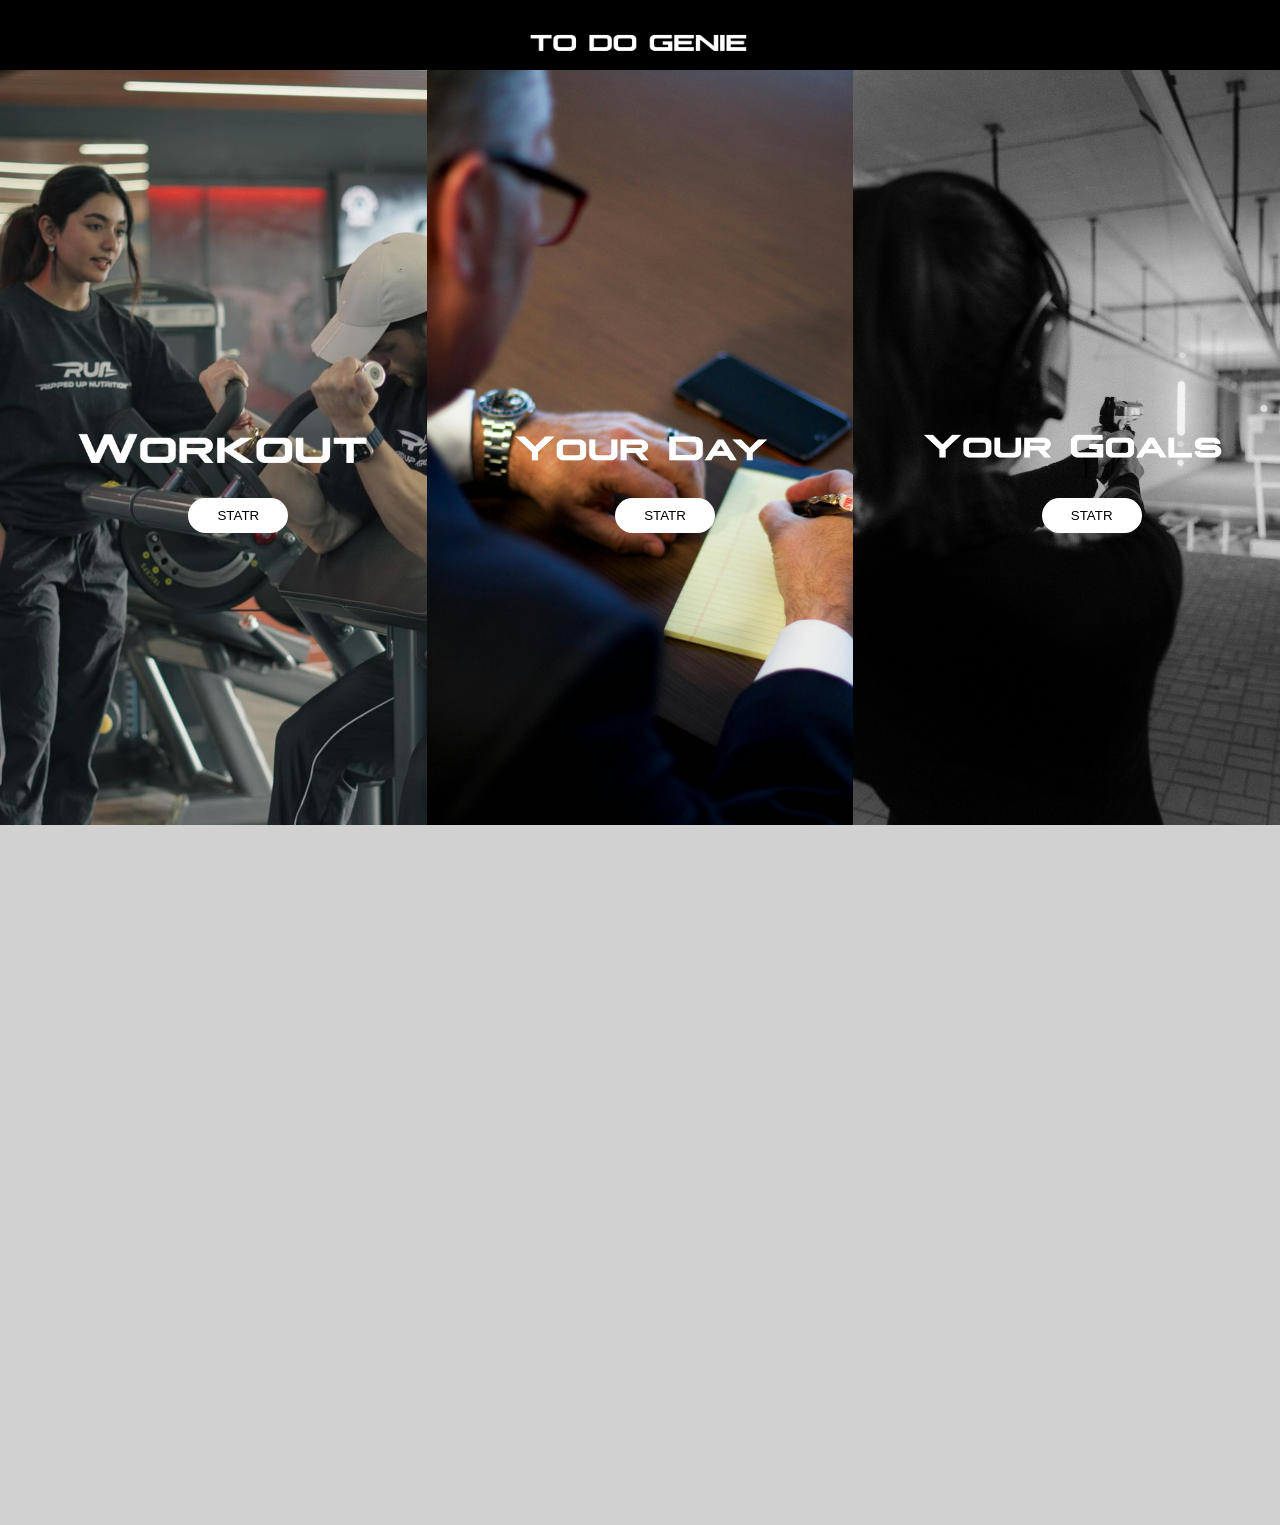
==== index.html @ a20c2894 "Add files via upload" ====
<!DOCTYPE html>
<html lang="en">
<head>
    <meta charset="UTF-8">
    <meta name="viewport" content="width=device-width, initial-scale=1.0">
    <title>HOME</title>
    <link rel="stylesheet" href="style.css">
</head>
<body>
    <header>
        <div class="home-navbar">
            <div class="home-logo"></div>
        </div>
        <div class="section">
            <div class="section-1">
                <div class="workout-t">
                    <button class="start-b"><a class="start-t"href="workout.html">STATR</a></button>
                </div>
                
                </div>
            <div class="section-2">
                <div class="yourday">
                    <button class="start-b"><a class="start-t"href="yourday.html">STATR</a></button>
                </div>
            </div>
            <div class="section-3">
                <div class="yourgoal">
                    <button class="start-b"><a class="start-t"href="yourgoal.html">STATR</a></button>
                </div>
            </div>
        </div>

        <div class="home-baground"></div>





    </header>







</body>
</html>
---- style.css ----
*{
    margin: 0px;
}

.home-navbar{
    background-color: rgb(0, 0, 0);
    height: 70px;
    display: flex;
    align-items: center;
    justify-content: center;
}

.home-logo{
    background-image: url(logo.png);
    background-size: cover;
    height: 35px;
    width: 300px;
}

.section{
    display: flex;
}



.section-1{
    background-image: url(workout-img.jpg);
    background-size: cover;
    height: 755px;
    width: 100%;
    display: flex;
    align-items: center;
    justify-content: center;
    transition: transform 1s ease-in, box-shadow 1s ease ;
    
}

.section-1::before{
    position: absolute;
    width: 100%;
    height: 100%;
    filter: brightness(70%) ;
    transition: opacity 1s ease-in; 

}

.section-1:hover  {
    transform: scale(1.05);
    box-shadow: 0 10px 20px rgba(0,0,0,0.3);
    filter: brightness(70%) ;

    
    
} 





.section-2{
    background-image: url(day-1.jpg);
    background-size: cover;
    height: 755px;
    width: 100%;
    display: flex;
    align-items: center;
    justify-content: center;
}


.section-3{
    background-image: url(goal.jpg);
    background-size: cover;
    height: 755px;
    width: 100%;
    display: flex;
    align-items: center;
    justify-content: center;
}


.workout-t{
    background-image: url(w-title.png);
    background-size: cover;
    height: 60px;
    width: 350px;
    align-items: center;
    justify-content: center;
}

.yourday{
    background-image: url(d-title.png);
    background-size: cover;
    height: 60px;
    width: 350px;
    align-items: center;
    justify-content: center;

}

.yourgoal{
    background-image: url(g-title.png);
    background-size: cover;
    height: 60px;
    width: 350px;
    align-items: center;
    justify-content: center;

}



.home-baground{
    background-color: rgb(209, 209, 209);
    height: 700px;
}

.start-b{
    margin-top: 80px;
    margin-left: 150px;
    height: 35px;
    width: 100px;
    background-color: rgb(255, 255, 255);
    border-radius: 20px;
    border: 0px;
}

.start-t{
    color: black;
    text-decoration: none;
}
























/**workout**/


.navbar-workout{
    background-color: black;
    height: 70px;
    display: flex;
    align-items: center;
    justify-content: center;
    position: fixed; /* Set the navbar to fixed position */
     /* Position the navbar at the bottom of the page */
    width: 100%; /* Full width */
}

.w-logo{
    background-image: url(w-title.png);
    background-size: cover;
    height: 23px;
    width: 170px;
    margin-top: 6px;
}

.login-t{
    text-decoration: none;
    color: aliceblue;
    margin-left: 750px;
    font-family:system-ui, 'Segoe UI',  'Open Sans', 'Helvetica Neue', sans-serif;
    font-size: 1.3rem;
}

.baground-work{
    background-image: url(workout-bag.jpg);
    background-size: cover;
    height: 900px;
    width: 100%;
    
}

.sections{
    display: flex;
    /* margin-top: 85px; */
}

.sports{
    border: 2px solid  white;
    border-radius: 30px;
    height: 350px;
    width: 310px;
    margin-left: 52px;
    margin-top: 160px;

}

.workout-1{
    border: 2px solid  white;
    border-radius: 30px;
    height: 350px;
    width: 310px;
    margin-left: 52px;
    margin-top: 160px;
    

}

.yoga{
    border: 2px solid  white;
    border-radius: 30px;
    height: 350px;
    width: 310px;
    margin-left: 52px;
    margin-top: 160px;
}

.dance{
    border: 2px solid  white;
    border-radius: 30px;
    height: 350px;
    width: 310px;
    margin-left: 52px;
    margin-top: 160px;
}

.w-img{
    background-image: url(workout.jpg);
    background-size: cover;
    height: 350px;
    width: 310px;
    border-radius: 30px;
    display: flex;
}

.w-tittle{
    color: white;
    font-family: 'Segoe UI', Tahoma, Geneva, Verdana, sans-serif;
    margin-left: 60px;
    margin-top: 20px;
}

.s-img{
    background-image: url(sports.jpg);
    background-size: cover;
    height: 350px;
    width: 310px;
    border-radius: 30px;
    display: flex;
}

.s-tittle{
    color: white;
    margin-left: 90px;
    margin-top: 20px;
    font-family: 'Segoe UI', Tahoma, Geneva, Verdana, sans-serif;
}

.d-img{
    background-image: url(dance.jpg);
    background-size: cover;
    height: 350px;
    width: 310px;
    border-radius: 30px;
    display: flex;
}

.d-tittle{
    color: white;
    font-family: 'Segoe UI', Tahoma, Geneva, Verdana, sans-serif;
    margin-left: 100px;
    margin-top: 20px;
}

.y-img{
    background-image: url(yoga.jpg);
    background-size: cover;
    height: 350px;
    width: 310px;
    border-radius: 30px;
    display: flex;
}

.y-tittle{
    color: white;
    font-family: 'Segoe UI', Tahoma, Geneva, Verdana, sans-serif;
    margin-left: 110px;
    margin-top: 20px;

}

.quot-bag{
    background-color: rgba(37, 34, 34, 0.819);
    height: 60px;
    width: 50%;
    margin-top: 100px;
    margin-left: 395px;
    display: flex;
    align-items: center;
    justify-content: center;
    
}

.limit-quot{
    background-image: url(limit-q.png);
    background-size: cover;
    height:60px;
    width: 500px;
    
}

.baground-about{
    background-color: rgb(0, 0, 0);
    height: 800px;
    display: flex;
}

.about-img3{
    background-image: url(bag-about.jpg);
    background-size: cover;
    height: 800px;
    width: 650px;
}

.h1{
    color: aliceblue;
    font-family:'Franklin Gothic Medium', 'Arial Narrow', Arial, sans-serif;
    font-size: 2rem;
    margin-left: 704px;

}

.weight-info{
    color: rgb(255, 255, 255);
    margin-left: 100px;
}

.wei-in{
    color: aliceblue;
    margin-top: 159px;
    width: 60%;
}

.about-info{
    background-color: rgb(0, 0, 0);
    height: 800px;
    width: 900px;
}

.hed-1{
    color: aliceblue;
    font-family: 'Segoe UI', Tahoma, Geneva, Verdana, sans-serif;
    margin-top: 90px;
    margin-left: 30px;
}

.info-1{
   color: aliceblue;
   font-family: 'Gill Sans', 'Gill Sans MT', Calibri, 'Trebuchet MS', sans-serif;
   font-size: 1rem;
   width: 90%;
   margin-left:30px;
   margin-top: 13px;
}

.hed-2{
    color: aliceblue;
    font-family: 'Segoe UI', Tahoma, Geneva, Verdana, sans-serif;
    margin-top: 50px;
    margin-left: 30px;

}

.info-2{
   color: aliceblue;
   font-family: 'Gill Sans', 'Gill Sans MT', Calibri, 'Trebuchet MS', sans-serif;
   font-size: 1rem;
   width: 60%;
   margin-left:30px;
   margin-top: 13px;

}

.hed-3{
    color: aliceblue;
    font-family: 'Segoe UI', Tahoma, Geneva, Verdana, sans-serif;
    margin-top: 60px;
    margin-left: 30px;
}

.info-3{
   color: aliceblue;
   font-family: 'Gill Sans', 'Gill Sans MT', Calibri, 'Trebuchet MS', sans-serif;
   font-size: 1rem;
   width: 60%;
   margin-left:30px;
   margin-top: 13px;

}

.hed-4{
    color: aliceblue;
    font-family: 'Segoe UI', Tahoma, Geneva, Verdana, sans-serif;
    margin-top: 40px;
    margin-left: 30px;
}

.info-4{
    color: aliceblue;
   font-family: 'Gill Sans', 'Gill Sans MT', Calibri, 'Trebuchet MS', sans-serif;
   font-size: 1rem;
   width: 60%;
   margin-left:30px;
   margin-top: 13px;

}


.schedule{
    background-color: black;
    height: 700px;
}

.s-tittle{
    margin-top: 80px;

}

.sch-p{
    display: flex;
}


.schedule-week{
    background-image: url(schedule.png);
    background-size: cover;
    height: 450px;
    width: 1000px;
    margin-top: 60px;
    margin-left: 200px;
}

.trainer{
    background-image: url(login-baground.jpg);
    background-size: cover;
    height: 700px;
    width: 100%;
    display: flex;
}

.t-heading{
    color: rgb(255, 255, 255);
    font-family: 'Segoe UI', Tahoma, Geneva, Verdana, sans-serif;
    font-size: 3rem;
    margin: 65px;
    display: flex;
}

.trainers-id{
    display: flex;
    margin-right: 250px;
    
}


.trainer-1{
    background-color: aliceblue;
    background-size: cover;
    height: 500px;
    width: 340px;
    margin-top: 120px;
    margin-left: 30px;
    border-radius: 30px;
}


.nishika{
    background-image: url(nishika.jpg);
    background-size: cover;
    height: 400px;
    width: 340px;
    border-radius: 30px;
}

.pankaj{
    background-image: url(pankaj.jpg);
    background-size: cover;
    height: 400px;
    width: 340px;
    border-radius: 30px;
}

.Yatharth{
    background-image: url(Yatharth.jpg);
    background-size: cover;
    height: 400px;
    width: 340px;
    border-radius: 30px;
}

.name-1{
    font-family: 'Segoe UI', Tahoma, Geneva, Verdana, sans-serif;
    font-size: 1.7rem;
    margin-left: 60px;
}

.fitnes{
    font-family: 'Segoe UI', Tahoma, Geneva, Verdana, sans-serif;
    font-size: 1rem;
    margin-left: 100px;
}









































/**login**/

.login-bar{
    background-color: black;
    height: 70px;
    display: flex;
    align-items: center;
    justify-content: center;
}

.logo-login{
    background-image: url(login-ti.png);
    background-size: cover;
    height: 25px;
    width: 100px;
    margin-top: 25px;
}



.login-bag2{
    background-image: url(login-baground.jpg);
    background-size: cover;
    height: 700px;
    display: flex;
}

.login-section{
    background-color: rgb(0, 0, 0);
    height: 550px;
    width: 80%;
    margin-left: 150px;
    margin-top: 80px;
    display: flex;
    border-radius: 40px;
}

.login-image{
    background-image: url(bag-about.jpg);
    background-size: cover;
    height: 550px;
    width: 400px;
    border-radius: 40px;
}

.login-info{
    margin-top: 34px;
    display: flex;
    margin-left: 100px;
}

.name{
    color: white;
    font-family: 'Segoe UI', Tahoma, Geneva, Verdana, sans-serif;
}

.name-s{
    width: 350px;
    height: 30px;
    background-color: black;
    border: 1px solid white;
    margin-left: 20px;
}

.contact{
    color: white;
    font-family: 'Segoe UI', Tahoma, Geneva, Verdana, sans-serif;
    margin-top: 50px;
}
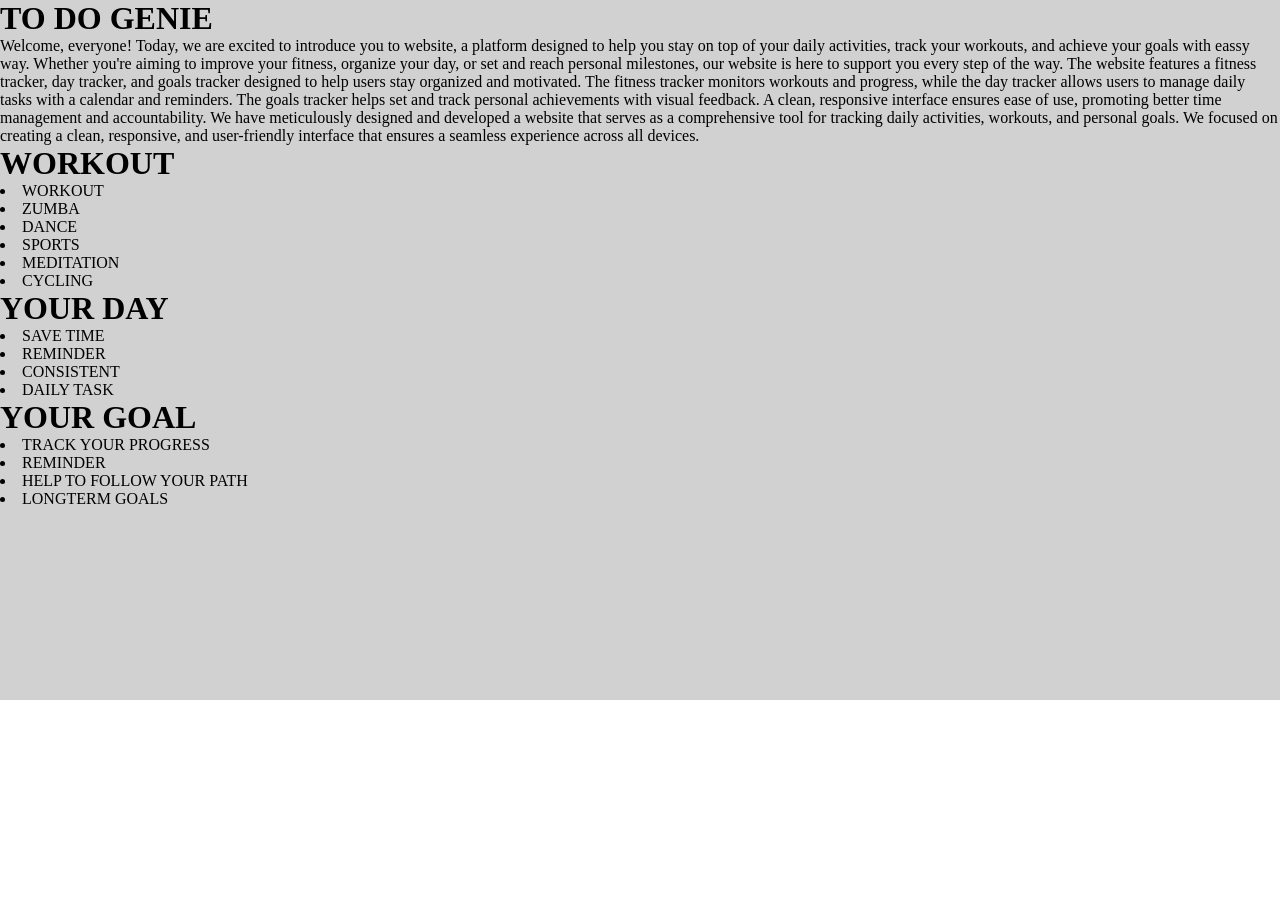
==== commit 30b7c18c: "firstcommit" ====
--- a/index.html
+++ b/index.html
@@ -1,48 +1,92 @@
-<!DOCTYPE html>
-<html lang="en">
-<head>
-    <meta charset="UTF-8">
-    <meta name="viewport" content="width=device-width, initial-scale=1.0">
-    <title>HOME</title>
-    <link rel="stylesheet" href="style.css">
-</head>
-<body>
-    <header>
-        <div class="home-navbar">
-            <div class="home-logo"></div>
-        </div>
-        <div class="section">
-            <div class="section-1">
-                <div class="workout-t">
-                    <button class="start-b"><a class="start-t"href="workout.html">STATR</a></button>
-                </div>
-                
-                </div>
-            <div class="section-2">
-                <div class="yourday">
-                    <button class="start-b"><a class="start-t"href="yourday.html">STATR</a></button>
-                </div>
-            </div>
-            <div class="section-3">
-                <div class="yourgoal">
-                    <button class="start-b"><a class="start-t"href="yourgoal.html">STATR</a></button>
-                </div>
-            </div>
-        </div>
-
-        <div class="home-baground"></div>
-
-
-
-
-
-    </header>
-
-
-
-
-
-
-
-</body>
+<!DOCTYPE html>
+<html lang="en">
+<head>
+    <meta charset="UTF-8">
+    <meta name="viewport" content="width=device-width, initial-scale=1.0">
+    <title>HOME</title>
+    <link rel="stylesheet" href="style.css">
+</head>
+<body>
+    <header>
+        
+
+        <div class="home-baground">
+            <div class="aboutus">
+                <h1 class="about-heading">TO DO GENIE</h1>
+                   <p class="about-discription">Welcome, everyone! Today, we are excited to  introduce you to 
+                    website, a platform  designed to  help you stay on top of your daily
+                    activities, track your workouts, and achieve your goals  with eassy way.
+                    Whether you're aiming to improve your fitness, organize your day, or set and  
+                    reach personal milestones,  our website is here to support
+                    you every step of the way. 
+                    The website features a fitness tracker, day tracker, and goals tracker designed to help users stay organized and motivated. The fitness tracker monitors workouts and progress, while the day tracker allows users to manage daily tasks with a calendar and reminders. The goals tracker helps set and track personal achievements with visual feedback. A clean, responsive interface ensures ease of use, promoting better time management and accountability.
+                    We have meticulously designed and developed a website that serves as a comprehensive tool for tracking daily activities, workouts, and personal goals. We focused on creating a clean, responsive, and user-friendly interface that ensures a seamless experience across all devices.
+                </p>
+
+
+                <div class="functions">
+                    <div class="about-workout">
+                        <h1 class="workout-f">WORKOUT</h1>
+                        <li class="aboutw-li">WORKOUT</li>
+                        <li class="aboutw-li">ZUMBA</li>
+                        <LI class="aboutw-li">DANCE</LI>
+                        <LI class="aboutw-li">SPORTS</LI>
+                        <LI class="aboutw-li">MEDITATION</LI>
+                        <LI class="aboutw-li">CYCLING</LI>
+                    </div>
+                    
+                    <div class="about-workout">
+                        <h1 class="workout-f">YOUR DAY</h1>
+                        <li class="aboutw-li">SAVE TIME</li>
+                        <li class="aboutw-li">REMINDER</li>
+                        <li class="aboutw-li">CONSISTENT</li>
+                        <li class="aboutw-li">DAILY TASK</li>
+                    </div>
+
+                    <div class="about-workout">
+                        <h1 class="workout-f">YOUR GOAL</h1>
+                        <li class="aboutw-li">TRACK YOUR PROGRESS</li>
+                        <li class="aboutw-li">REMINDER</li>
+                        <li class="aboutw-li">HELP TO FOLLOW YOUR PATH</li>
+                        <li class="aboutw-li">LONGTERM GOALS</li>
+                    </div>
+
+
+                    
+                    
+                </div>
+
+
+
+
+
+            </div>
+
+            
+    
+
+
+
+
+
+
+
+
+
+        </div>
+
+        
+
+
+
+
+    </header>
+
+
+
+
+
+
+
+</body>
 </html>
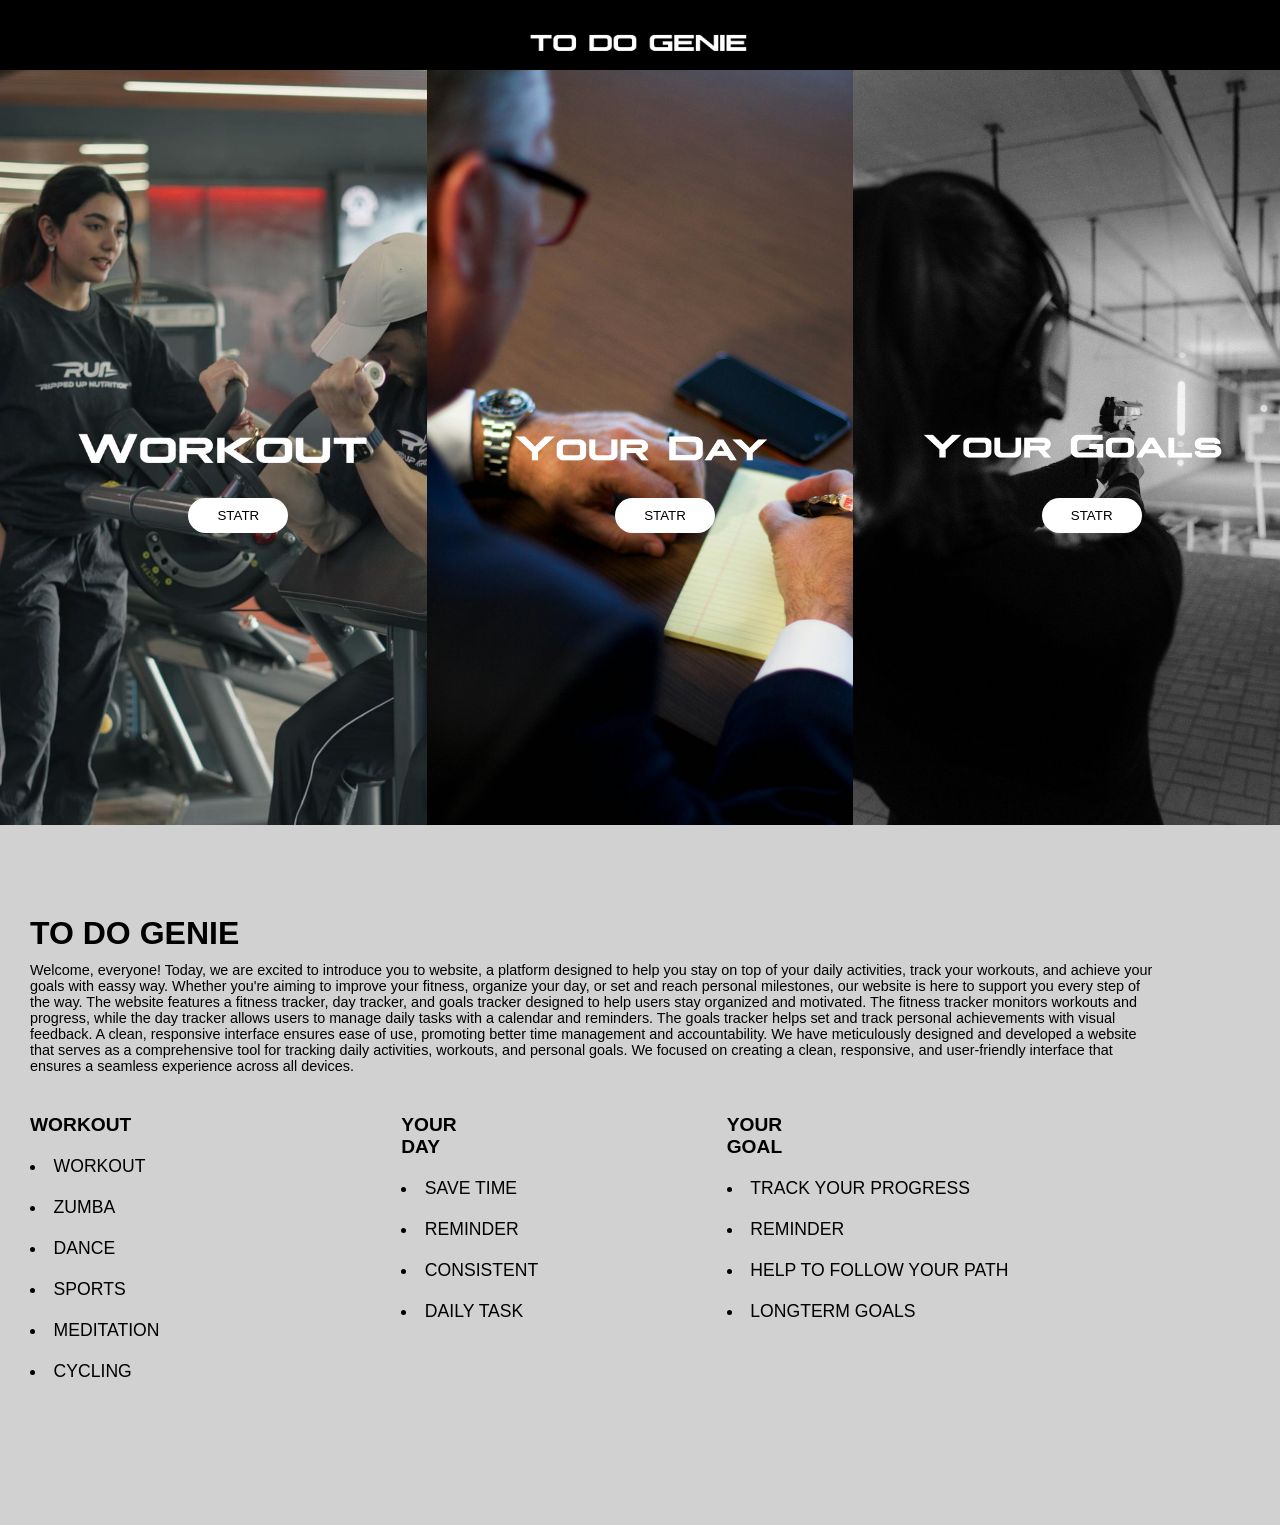
==== commit 02e0d0ed: "styless added" ====
--- a/index.html
+++ b/index.html
@@ -8,7 +8,27 @@
 </head>
 <body>
     <header>
-        
+        <div class="home-navbar">
+            <div class="home-logo"></div>
+        </div>
+        <div class="section">
+            <div class="section-1">
+                <div class="workout-t">
+                    <button class="start-b"><a class="start-t"href="workout.html">STATR</a></button>
+                </div>
+                
+                </div>
+            <div class="section-2">
+                <div class="yourday">
+                    <button class="start-b"><a class="start-t"href="yourday.html">STATR</a></button>
+                </div>
+            </div>
+            <div class="section-3">
+                <div class="yourgoal">
+                    <button class="start-b"><a class="start-t"href="yourgoal.html">STATR</a></button>
+                </div>
+            </div>
+        </div>
 
         <div class="home-baground">
             <div class="aboutus">
--- a/style.css
+++ b/style.css
@@ -1,675 +1,176 @@
-*{
-    margin: 0px;
-}
-
-.home-navbar{
-    background-color: rgb(0, 0, 0);
-    height: 70px;
-    display: flex;
-    align-items: center;
-    justify-content: center;
-}
-
-.home-logo{
-    background-image: url(logo.png);
-    background-size: cover;
-    height: 35px;
-    width: 300px;
-}
-
-.section{
-    display: flex;
-}
-
-
-
-.section-1{
-    background-image: url(workout-img.jpg);
-    background-size: cover;
-    height: 755px;
-    width: 100%;
-    display: flex;
-    align-items: center;
-    justify-content: center;
-    transition: transform 1s ease-in, box-shadow 1s ease ;
-    
-}
-
-.section-1::before{
-    position: absolute;
-    width: 100%;
-    height: 100%;
-    filter: brightness(70%) ;
-    transition: opacity 1s ease-in; 
-
-}
-
-.section-1:hover  {
-    transform: scale(1.05);
-    box-shadow: 0 10px 20px rgba(0,0,0,0.3);
-    filter: brightness(70%) ;
-
-    
-    
-} 
-
-
-
-
-
-.section-2{
-    background-image: url(day-1.jpg);
-    background-size: cover;
-    height: 755px;
-    width: 100%;
-    display: flex;
-    align-items: center;
-    justify-content: center;
-}
-
-
-.section-3{
-    background-image: url(goal.jpg);
-    background-size: cover;
-    height: 755px;
-    width: 100%;
-    display: flex;
-    align-items: center;
-    justify-content: center;
-}
-
-
-.workout-t{
-    background-image: url(w-title.png);
-    background-size: cover;
-    height: 60px;
-    width: 350px;
-    align-items: center;
-    justify-content: center;
-}
-
-.yourday{
-    background-image: url(d-title.png);
-    background-size: cover;
-    height: 60px;
-    width: 350px;
-    align-items: center;
-    justify-content: center;
-
-}
-
-.yourgoal{
-    background-image: url(g-title.png);
-    background-size: cover;
-    height: 60px;
-    width: 350px;
-    align-items: center;
-    justify-content: center;
-
-}
-
-
-
-.home-baground{
-    background-color: rgb(209, 209, 209);
-    height: 700px;
-}
-
-.start-b{
-    margin-top: 80px;
-    margin-left: 150px;
-    height: 35px;
-    width: 100px;
-    background-color: rgb(255, 255, 255);
-    border-radius: 20px;
-    border: 0px;
-}
-
-.start-t{
-    color: black;
-    text-decoration: none;
-}
-
-
-
-
-
-
-
-
-
-
-
-
-
-
-
-
-
-
-
-
-
-
-
-
-/**workout**/
-
-
-.navbar-workout{
-    background-color: black;
-    height: 70px;
-    display: flex;
-    align-items: center;
-    justify-content: center;
-    position: fixed; /* Set the navbar to fixed position */
-     /* Position the navbar at the bottom of the page */
-    width: 100%; /* Full width */
-}
-
-.w-logo{
-    background-image: url(w-title.png);
-    background-size: cover;
-    height: 23px;
-    width: 170px;
-    margin-top: 6px;
-}
-
-.login-t{
-    text-decoration: none;
-    color: aliceblue;
-    margin-left: 750px;
-    font-family:system-ui, 'Segoe UI',  'Open Sans', 'Helvetica Neue', sans-serif;
-    font-size: 1.3rem;
-}
-
-.baground-work{
-    background-image: url(workout-bag.jpg);
-    background-size: cover;
-    height: 900px;
-    width: 100%;
-    
-}
-
-.sections{
-    display: flex;
-    /* margin-top: 85px; */
-}
-
-.sports{
-    border: 2px solid  white;
-    border-radius: 30px;
-    height: 350px;
-    width: 310px;
-    margin-left: 52px;
-    margin-top: 160px;
-
-}
-
-.workout-1{
-    border: 2px solid  white;
-    border-radius: 30px;
-    height: 350px;
-    width: 310px;
-    margin-left: 52px;
-    margin-top: 160px;
-    
-
-}
-
-.yoga{
-    border: 2px solid  white;
-    border-radius: 30px;
-    height: 350px;
-    width: 310px;
-    margin-left: 52px;
-    margin-top: 160px;
-}
-
-.dance{
-    border: 2px solid  white;
-    border-radius: 30px;
-    height: 350px;
-    width: 310px;
-    margin-left: 52px;
-    margin-top: 160px;
-}
-
-.w-img{
-    background-image: url(workout.jpg);
-    background-size: cover;
-    height: 350px;
-    width: 310px;
-    border-radius: 30px;
-    display: flex;
-}
-
-.w-tittle{
-    color: white;
-    font-family: 'Segoe UI', Tahoma, Geneva, Verdana, sans-serif;
-    margin-left: 60px;
-    margin-top: 20px;
-}
-
-.s-img{
-    background-image: url(sports.jpg);
-    background-size: cover;
-    height: 350px;
-    width: 310px;
-    border-radius: 30px;
-    display: flex;
-}
-
-.s-tittle{
-    color: white;
-    margin-left: 90px;
-    margin-top: 20px;
-    font-family: 'Segoe UI', Tahoma, Geneva, Verdana, sans-serif;
-}
-
-.d-img{
-    background-image: url(dance.jpg);
-    background-size: cover;
-    height: 350px;
-    width: 310px;
-    border-radius: 30px;
-    display: flex;
-}
-
-.d-tittle{
-    color: white;
-    font-family: 'Segoe UI', Tahoma, Geneva, Verdana, sans-serif;
-    margin-left: 100px;
-    margin-top: 20px;
-}
-
-.y-img{
-    background-image: url(yoga.jpg);
-    background-size: cover;
-    height: 350px;
-    width: 310px;
-    border-radius: 30px;
-    display: flex;
-}
-
-.y-tittle{
-    color: white;
-    font-family: 'Segoe UI', Tahoma, Geneva, Verdana, sans-serif;
-    margin-left: 110px;
-    margin-top: 20px;
-
-}
-
-.quot-bag{
-    background-color: rgba(37, 34, 34, 0.819);
-    height: 60px;
-    width: 50%;
-    margin-top: 100px;
-    margin-left: 395px;
-    display: flex;
-    align-items: center;
-    justify-content: center;
-    
-}
-
-.limit-quot{
-    background-image: url(limit-q.png);
-    background-size: cover;
-    height:60px;
-    width: 500px;
-    
-}
-
-.baground-about{
-    background-color: rgb(0, 0, 0);
-    height: 800px;
-    display: flex;
-}
-
-.about-img3{
-    background-image: url(bag-about.jpg);
-    background-size: cover;
-    height: 800px;
-    width: 650px;
-}
-
-.h1{
-    color: aliceblue;
-    font-family:'Franklin Gothic Medium', 'Arial Narrow', Arial, sans-serif;
-    font-size: 2rem;
-    margin-left: 704px;
-
-}
-
-.weight-info{
-    color: rgb(255, 255, 255);
-    margin-left: 100px;
-}
-
-.wei-in{
-    color: aliceblue;
-    margin-top: 159px;
-    width: 60%;
-}
-
-.about-info{
-    background-color: rgb(0, 0, 0);
-    height: 800px;
-    width: 900px;
-}
-
-.hed-1{
-    color: aliceblue;
-    font-family: 'Segoe UI', Tahoma, Geneva, Verdana, sans-serif;
-    margin-top: 90px;
-    margin-left: 30px;
-}
-
-.info-1{
-   color: aliceblue;
-   font-family: 'Gill Sans', 'Gill Sans MT', Calibri, 'Trebuchet MS', sans-serif;
-   font-size: 1rem;
-   width: 90%;
-   margin-left:30px;
-   margin-top: 13px;
-}
-
-.hed-2{
-    color: aliceblue;
-    font-family: 'Segoe UI', Tahoma, Geneva, Verdana, sans-serif;
-    margin-top: 50px;
-    margin-left: 30px;
-
-}
-
-.info-2{
-   color: aliceblue;
-   font-family: 'Gill Sans', 'Gill Sans MT', Calibri, 'Trebuchet MS', sans-serif;
-   font-size: 1rem;
-   width: 60%;
-   margin-left:30px;
-   margin-top: 13px;
-
-}
-
-.hed-3{
-    color: aliceblue;
-    font-family: 'Segoe UI', Tahoma, Geneva, Verdana, sans-serif;
-    margin-top: 60px;
-    margin-left: 30px;
-}
-
-.info-3{
-   color: aliceblue;
-   font-family: 'Gill Sans', 'Gill Sans MT', Calibri, 'Trebuchet MS', sans-serif;
-   font-size: 1rem;
-   width: 60%;
-   margin-left:30px;
-   margin-top: 13px;
-
-}
-
-.hed-4{
-    color: aliceblue;
-    font-family: 'Segoe UI', Tahoma, Geneva, Verdana, sans-serif;
-    margin-top: 40px;
-    margin-left: 30px;
-}
-
-.info-4{
-    color: aliceblue;
-   font-family: 'Gill Sans', 'Gill Sans MT', Calibri, 'Trebuchet MS', sans-serif;
-   font-size: 1rem;
-   width: 60%;
-   margin-left:30px;
-   margin-top: 13px;
-
-}
-
-
-.schedule{
-    background-color: black;
-    height: 700px;
-}
-
-.s-tittle{
-    margin-top: 80px;
-
-}
-
-.sch-p{
-    display: flex;
-}
-
-
-.schedule-week{
-    background-image: url(schedule.png);
-    background-size: cover;
-    height: 450px;
-    width: 1000px;
-    margin-top: 60px;
-    margin-left: 200px;
-}
-
-.trainer{
-    background-image: url(login-baground.jpg);
-    background-size: cover;
-    height: 700px;
-    width: 100%;
-    display: flex;
-}
-
-.t-heading{
-    color: rgb(255, 255, 255);
-    font-family: 'Segoe UI', Tahoma, Geneva, Verdana, sans-serif;
-    font-size: 3rem;
-    margin: 65px;
-    display: flex;
-}
-
-.trainers-id{
-    display: flex;
-    margin-right: 250px;
-    
-}
-
-
-.trainer-1{
-    background-color: aliceblue;
-    background-size: cover;
-    height: 500px;
-    width: 340px;
-    margin-top: 120px;
-    margin-left: 30px;
-    border-radius: 30px;
-}
-
-
-.nishika{
-    background-image: url(nishika.jpg);
-    background-size: cover;
-    height: 400px;
-    width: 340px;
-    border-radius: 30px;
-}
-
-.pankaj{
-    background-image: url(pankaj.jpg);
-    background-size: cover;
-    height: 400px;
-    width: 340px;
-    border-radius: 30px;
-}
-
-.Yatharth{
-    background-image: url(Yatharth.jpg);
-    background-size: cover;
-    height: 400px;
-    width: 340px;
-    border-radius: 30px;
-}
-
-.name-1{
-    font-family: 'Segoe UI', Tahoma, Geneva, Verdana, sans-serif;
-    font-size: 1.7rem;
-    margin-left: 60px;
-}
-
-.fitnes{
-    font-family: 'Segoe UI', Tahoma, Geneva, Verdana, sans-serif;
-    font-size: 1rem;
-    margin-left: 100px;
-}
-
-
-
-
-
-
-
-
-
-
-
-
-
-
-
-
-
-
-
-
-
-
-
-
-
-
-
-
-
-
-
-
-
-
-
-
-
-
-
-
-
-/**login**/
-
-.login-bar{
-    background-color: black;
-    height: 70px;
-    display: flex;
-    align-items: center;
-    justify-content: center;
-}
-
-.logo-login{
-    background-image: url(login-ti.png);
-    background-size: cover;
-    height: 25px;
-    width: 100px;
-    margin-top: 25px;
-}
-
-
-
-.login-bag2{
-    background-image: url(login-baground.jpg);
-    background-size: cover;
-    height: 700px;
-    display: flex;
-}
-
-.login-section{
-    background-color: rgb(0, 0, 0);
-    height: 550px;
-    width: 80%;
-    margin-left: 150px;
-    margin-top: 80px;
-    display: flex;
-    border-radius: 40px;
-}
-
-.login-image{
-    background-image: url(bag-about.jpg);
-    background-size: cover;
-    height: 550px;
-    width: 400px;
-    border-radius: 40px;
-}
-
-.login-info{
-    margin-top: 34px;
-    display: flex;
-    margin-left: 100px;
-}
-
-.name{
-    color: white;
-    font-family: 'Segoe UI', Tahoma, Geneva, Verdana, sans-serif;
-}
-
-.name-s{
-    width: 350px;
-    height: 30px;
-    background-color: black;
-    border: 1px solid white;
-    margin-left: 20px;
-}
-
-.contact{
-    color: white;
-    font-family: 'Segoe UI', Tahoma, Geneva, Verdana, sans-serif;
-    margin-top: 50px;
-}
-
-
-
-
-
-
-
-
-
-
-
-
-
-
-
-
-
-
-
-
-
-
-
-
-
-
-
-
-
-
-
-
-
-
-
-
-
-
-
-
-
-
-
+*{
+    margin: 0px;
+}
+
+.home-navbar{
+    background-color: rgb(0, 0, 0);
+    height: 70px;
+    display: flex;
+    align-items: center;
+    justify-content: center;
+}
+
+.home-logo{
+    background-image: url(logo.png);
+    background-size: cover;
+    height: 35px;
+    width: 300px;
+}
+
+.section{
+    display: flex;
+}
+
+
+
+.section-1{
+    background-image: url(workout-img.jpg);
+    background-size: cover;
+    height: 755px;
+    width: 100%;
+    display: flex;
+    align-items: center;
+    justify-content: center;
+    transition: transform 1s ease-in, box-shadow 1s ease ;
+    
+}
+
+  .card:hover {
+    border: 1px solid black;
+    transform: scale(1.05);
+  }
+  
+  .card:active {
+    transform: scale(0.95) rotateZ(1.7deg);
+  }
+
+
+
+.section-2{
+    background-image: url(day-1.jpg);
+    background-size: cover;
+    height: 755px;
+    width: 100%;
+    display: flex;
+    align-items: center;
+    justify-content: center;
+}
+
+
+.section-3{
+    background-image: url(goal.jpg);
+    background-size: cover;
+    height: 755px;
+    width: 100%;
+    display: flex;
+    align-items: center;
+    justify-content: center;
+}
+
+
+.workout-t{
+    background-image: url(w-title.png);
+    background-size: cover;
+    height: 60px;
+    width: 350px;
+    align-items: center;
+    justify-content: center;
+}
+
+.yourday{
+    background-image: url(d-title.png);
+    background-size: cover;
+    height: 60px;
+    width: 350px;
+    align-items: center;
+    justify-content: center;
+
+}
+
+.yourgoal{
+    background-image: url(g-title.png);
+    background-size: cover;
+    height: 60px;
+    width: 350px;
+    align-items: center;
+    justify-content: center;
+
+}
+
+
+
+.home-baground{
+    background-color: rgb(209, 209, 209);
+    height: 700px;
+}
+
+.start-b{
+    margin-top: 80px;
+    margin-left: 150px;
+    height: 35px;
+    width: 100px;
+    background-color: rgb(255, 255, 255);
+    border-radius: 20px;
+    border: 0px;
+}
+
+.start-t{
+    color: black;
+    text-decoration: none;
+}
+
+
+
+
+
+
+
+
+
+/* about home page */
+
+.home-baground{
+    display:flex ;
+}
+
+
+
+.aboutus{
+    margin-top: 60px;
+    margin-left: 30px;
+    
+}
+
+.about-heading{
+    margin-top: 30px;
+    font-family: 'Segoe UI', Tahoma, Geneva, Verdana, sans-serif;
+}
+
+.about-discription{
+    font-size: 0.9rem;
+    width: 90%;
+    margin-top: 10px;
+    font-family:'Segoe UI', Tahoma, Geneva, Verdana, sans-serif ;
+}
+
+.functions{
+    display: flex;
+    justify-content: space-evenly;
+    font-family:'Segoe UI', Tahoma, Geneva, Verdana, sans-serif ;
+    font-size: 0.6rem;
+    width: 80%;
+    margin-top: 40px;
+
+}
+
+
+.workout-f{
+    margin-right: 270px;
+}
+
+.aboutw-li{
+    font-family: 'Segoe UI', Tahoma, Geneva, Verdana, sans-serif;
+    font-size: 1.1rem;
+    margin-top: 20px;
+}
+
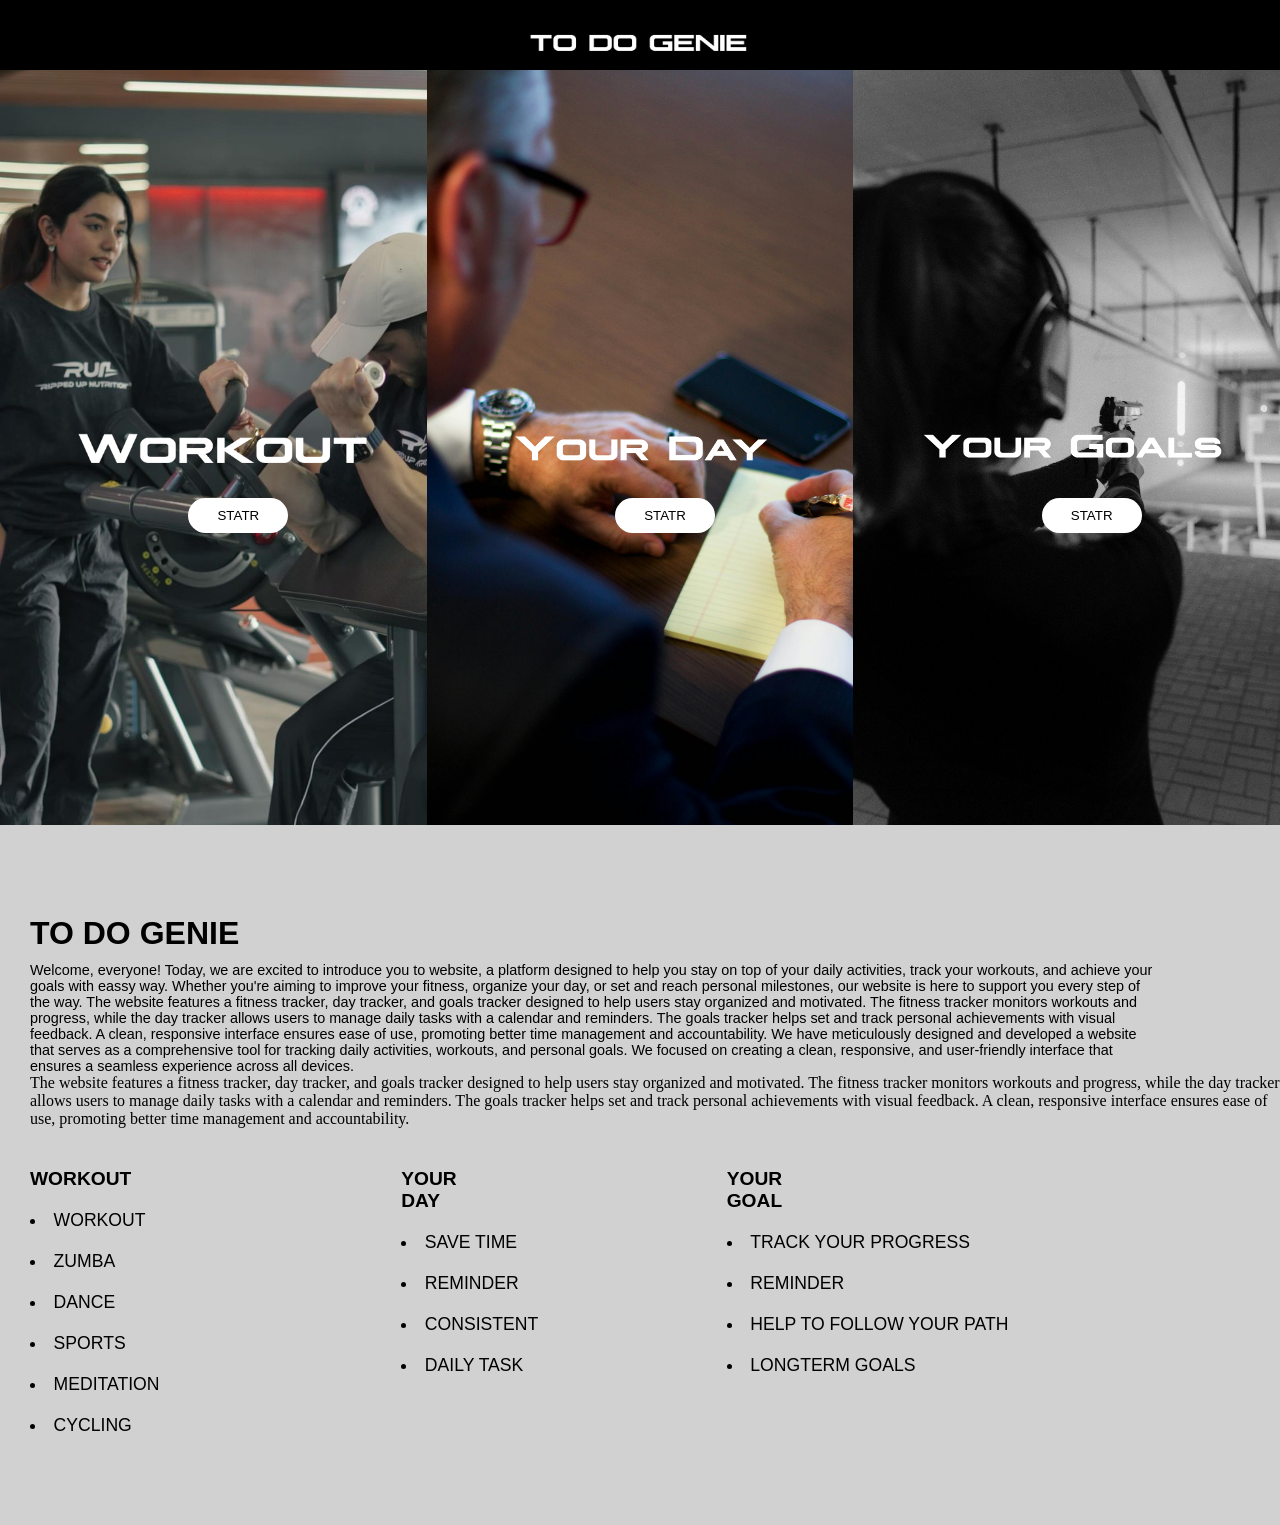
==== commit 76077593: "dicription added" ====
--- a/index.html
+++ b/index.html
@@ -41,7 +41,7 @@
                     you every step of the way. 
                     The website features a fitness tracker, day tracker, and goals tracker designed to help users stay organized and motivated. The fitness tracker monitors workouts and progress, while the day tracker allows users to manage daily tasks with a calendar and reminders. The goals tracker helps set and track personal achievements with visual feedback. A clean, responsive interface ensures ease of use, promoting better time management and accountability.
                     We have meticulously designed and developed a website that serves as a comprehensive tool for tracking daily activities, workouts, and personal goals. We focused on creating a clean, responsive, and user-friendly interface that ensures a seamless experience across all devices.
-                </p>
+                </p>The website features a fitness tracker, day tracker, and goals tracker designed to help users stay organized and motivated. The fitness tracker monitors workouts and progress, while the day tracker allows users to manage daily tasks with a calendar and reminders. The goals tracker helps set and track personal achievements with visual feedback. A clean, responsive interface ensures ease of use, promoting better time management and accountability.
 
 
                 <div class="functions">
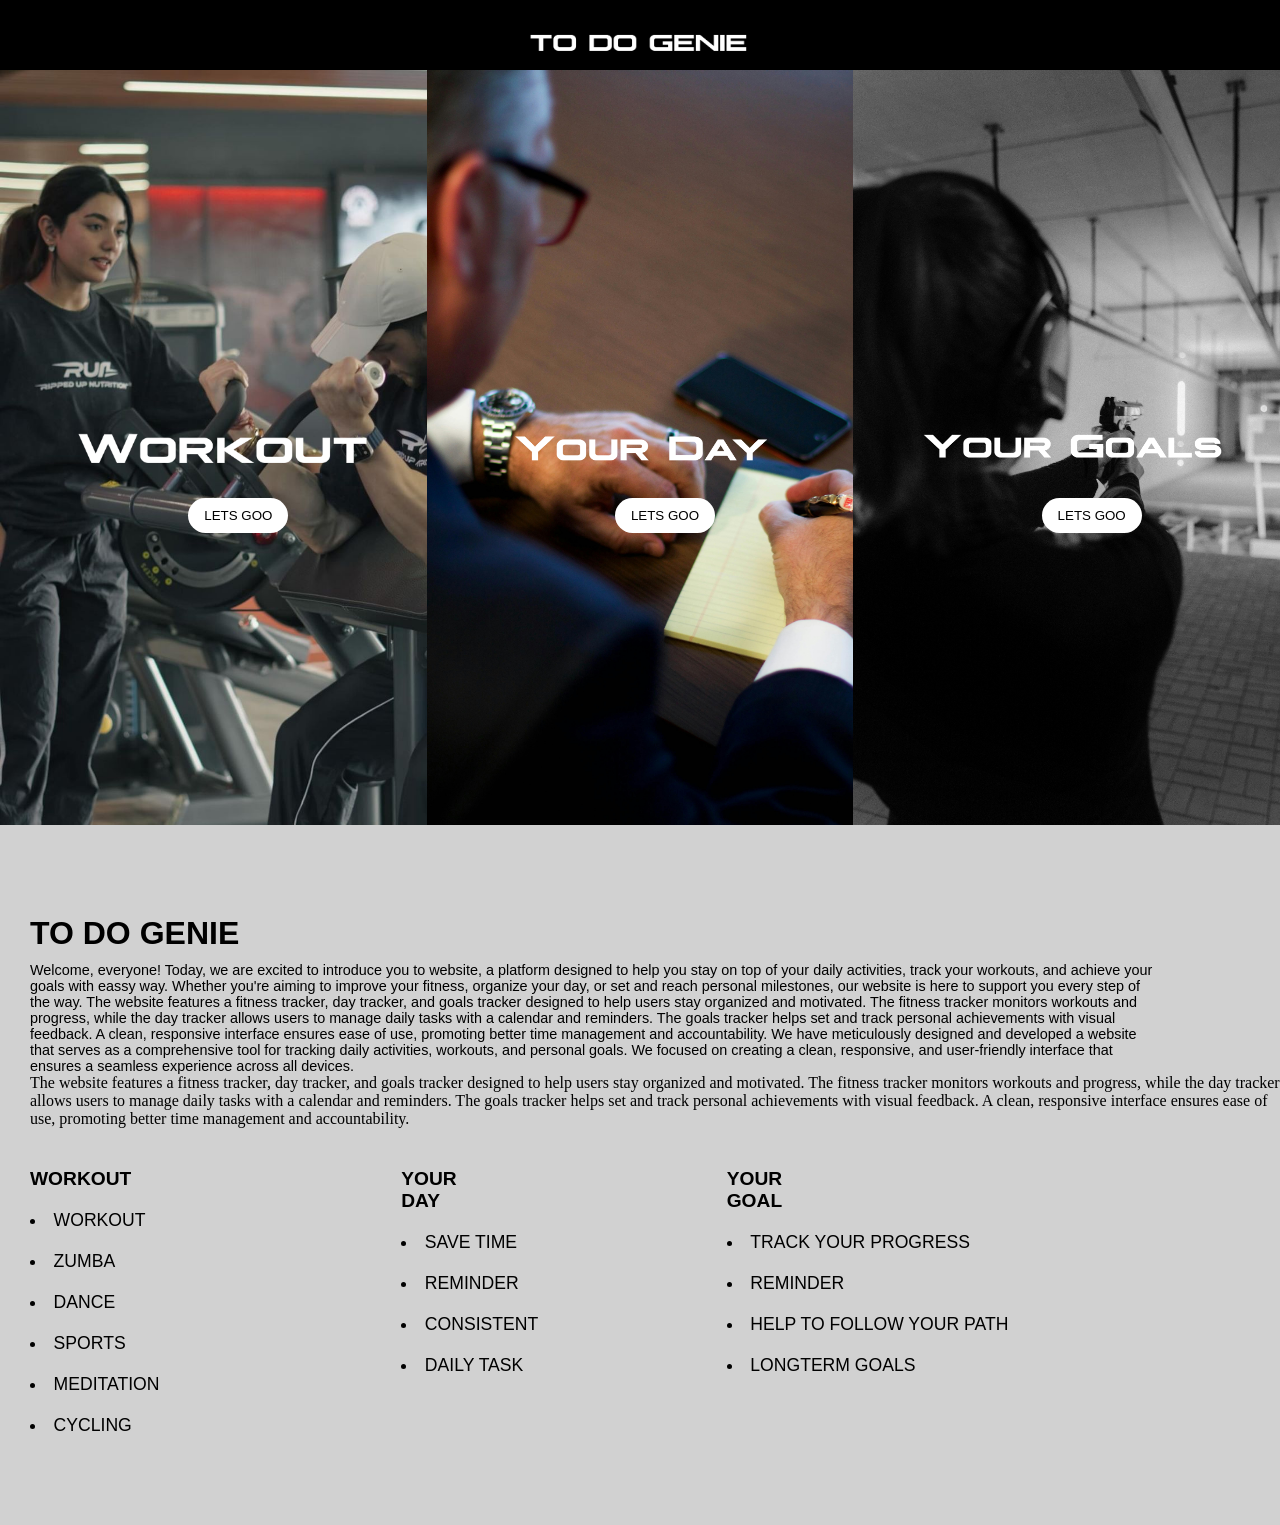
==== commit 8b87063f: "final done" ====
--- a/index.html
+++ b/index.html
@@ -3,7 +3,7 @@
 <head>
     <meta charset="UTF-8">
     <meta name="viewport" content="width=device-width, initial-scale=1.0">
-    <title>HOME</title>
+    <title>TO DO GENIE</title>
     <link rel="stylesheet" href="style.css">
 </head>
 <body>
@@ -14,18 +14,18 @@
         <div class="section">
             <div class="section-1">
                 <div class="workout-t">
-                    <button class="start-b"><a class="start-t"href="workout.html">STATR</a></button>
+                    <button class="start-b"><a class="start-t"href="workout.html">LETS GOO</a></button>
                 </div>
                 
                 </div>
             <div class="section-2">
                 <div class="yourday">
-                    <button class="start-b"><a class="start-t"href="yourday.html">STATR</a></button>
+                    <button class="start-b"><a class="start-t"href="yourday.html">LETS GOO</a></button>
                 </div>
             </div>
             <div class="section-3">
                 <div class="yourgoal">
-                    <button class="start-b"><a class="start-t"href="yourgoal.html">STATR</a></button>
+                    <button class="start-b"><a class="start-t"href="yourgoal.html">LETS GOO</a></button>
                 </div>
             </div>
         </div>
